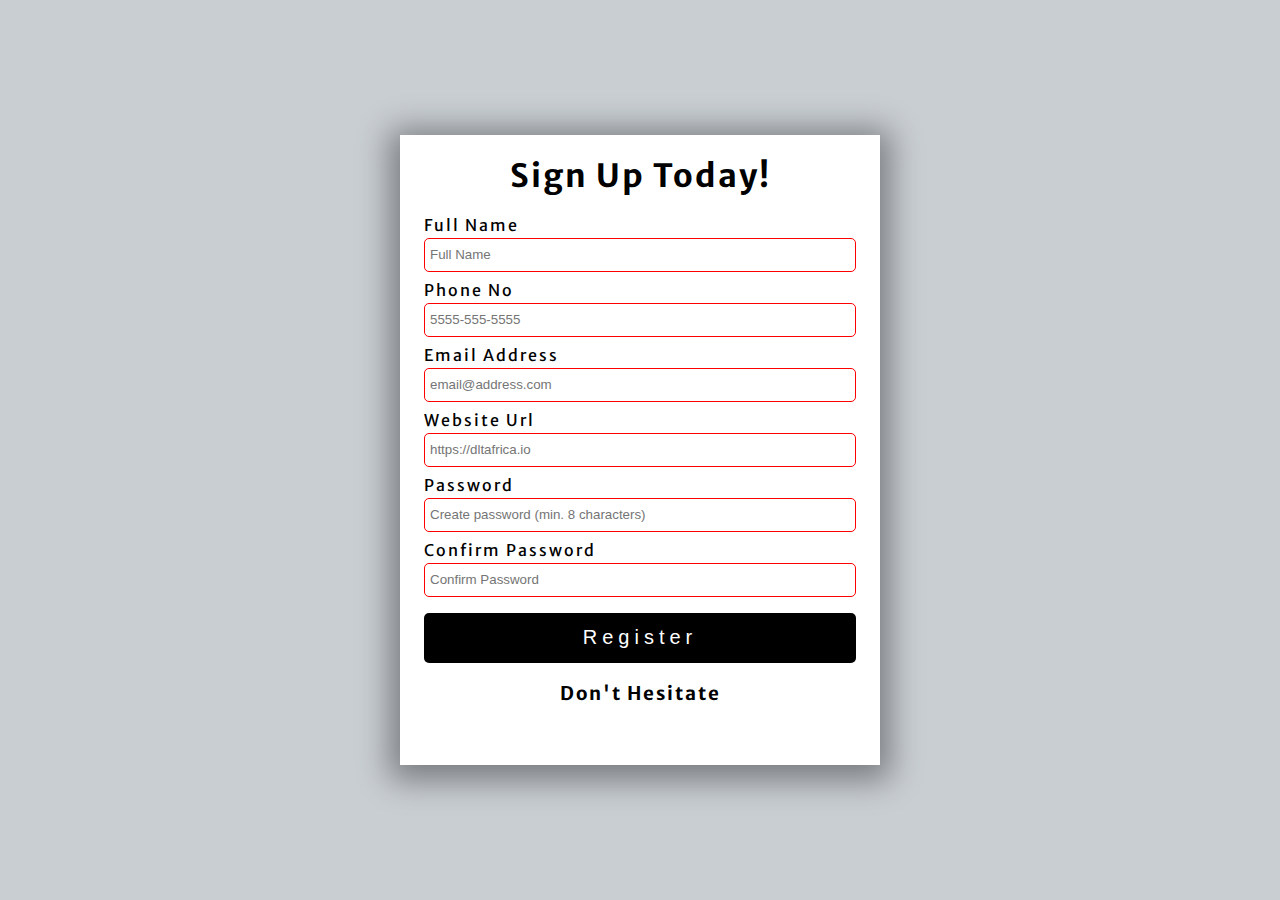
==== form-validation/index.html @ 7ba1783c "update" ====
<!DOCTYPE html>
<html lang="en">
  <head>
    <meta charset="UTF-8" />
    <meta name="viewport" content="width=device-width, initial-scale=1.0" />
    <title>Form Validation</title>
    <link rel="stylesheet" href="style.css" />
  </head>
  <body>
    <div class="container">
      <h1>Sign Up Today!</h1>

      <!-- form -->

      <form id="form">
        <!-- fullname -->
        <div class="form-group">
          <label for="name">Full Name</label>
          <input
            type="text"
            id="name"
            placeholder="Full Name"
            name="name"
            required
            minlength="3"
            maxlength="100"
          />
        </div>

        <!-- Phone Number -->

        <div class="form-group">
          <label for="phone">Phone No</label>
          <input
            type="tel"
            id="phone"
            placeholder="5555-555-5555"
            name="phone"
            required
            pattern="[0-9]{4}-[0-9]{3}-[0-9]{4}"
          />
        </div>

        <!-- Email address -->

        <div class="form-group">
          <label for="email">Email Address</label>
          <input
            type="email"
            id="email"
            placeholder="email@address.com"
            required
            name="email"
          />
        </div>

        <!-- website url -->

        <div class="form-group">
          <label for="website">Website Url</label>
          <input
            type="url"
            id="website"
            placeholder="https://dltafrica.io"
            name="website"
            required
          />
        </div>

        <!-- password -->

        <div class="form-group">
          <label for="password1">Password</label>
          <input
            type="password"
            id="password1"
            placeholder="Create password (min. 8 characters)"
            name="name"
            required
            pattern="^(?=.*\d)(?=.*[a-z])(?=.*[A-Z])(?=.*[a-zA-Z]).{8,}$"
            title="Please include at least one uppercase character, one lowercase character, one number "
          />
        </div>

        <!-- confirm password -->

        <div class="form-group">
          <label for="password2">Confirm Password</label>
          <input
            type="password"
            id="password2"
            placeholder="Confirm Password"
            name="name"
            required
            pattern="^(?=.*\d)(?=.*[a-z])(?=.*[A-Z])(?=.*[a-zA-Z]).{8,}$"
          />
        </div>
        <button type="submit">Register</button>
      </form>
      <div class="message-container"><h3 id="message">Don't Hesitate</h3></div>
      
    </div>

    <script src="script.js"></script>
  </body>
</html>
---- form-validation/style.css ----
@import url('https://fonts.googleapis.com/css2?family=Merriweather+Sans:ital,wght@0,300..800;1,300..800&family=Merriweather:ital,wght@0,300;0,400;0,700;0,900;1,300;1,400;1,700;1,900&display=swap');
html {
    box-sizing: border-box;   
}

body {
    margin: 0;
    min-height: 100vh;
    font-family: "merriweather sans", sans-serif;
    letter-spacing: 2px;
    display: flex;
    justify-content: center;
    align-items: center;
    background-color: #c9ced3;
}

.container {
    width: 480px;
    height: 630px;
    background: white;
    display: flex;
    flex-direction: column;
    align-items: center;
    border: 10px;
    box-shadow: 0 5px 30px 10px rgb(0, 0, 0, 0.4);
}

/* form */

form {
    width: 90%;
}

.form-group {
    height: 65px;
}

label {
    position: relative;
    bottom: 3px;
}

input {
    width: 100%;
    height: 34px;
    padding: 5px;
    border: 1px solid black;
    border-radius: 5px;
    outline: none;
    box-sizing: border-box;
    
}

input:valid {
    border: 1px solid green;
}

input:invalid {
    border: 1px solid red;
}

button {
    width: 100%;
    height: 50px;
    padding: 5px;
    border-radius: 5px;
    background-color: black;
    color: white;
    font-size: 20px;
    cursor: pointer;
    border: none;
    letter-spacing: 5px;
    margin-top: 5px;
}

button:hover {
    filter: brightness(200%);
    background: rgb(22, 22, 22);
}
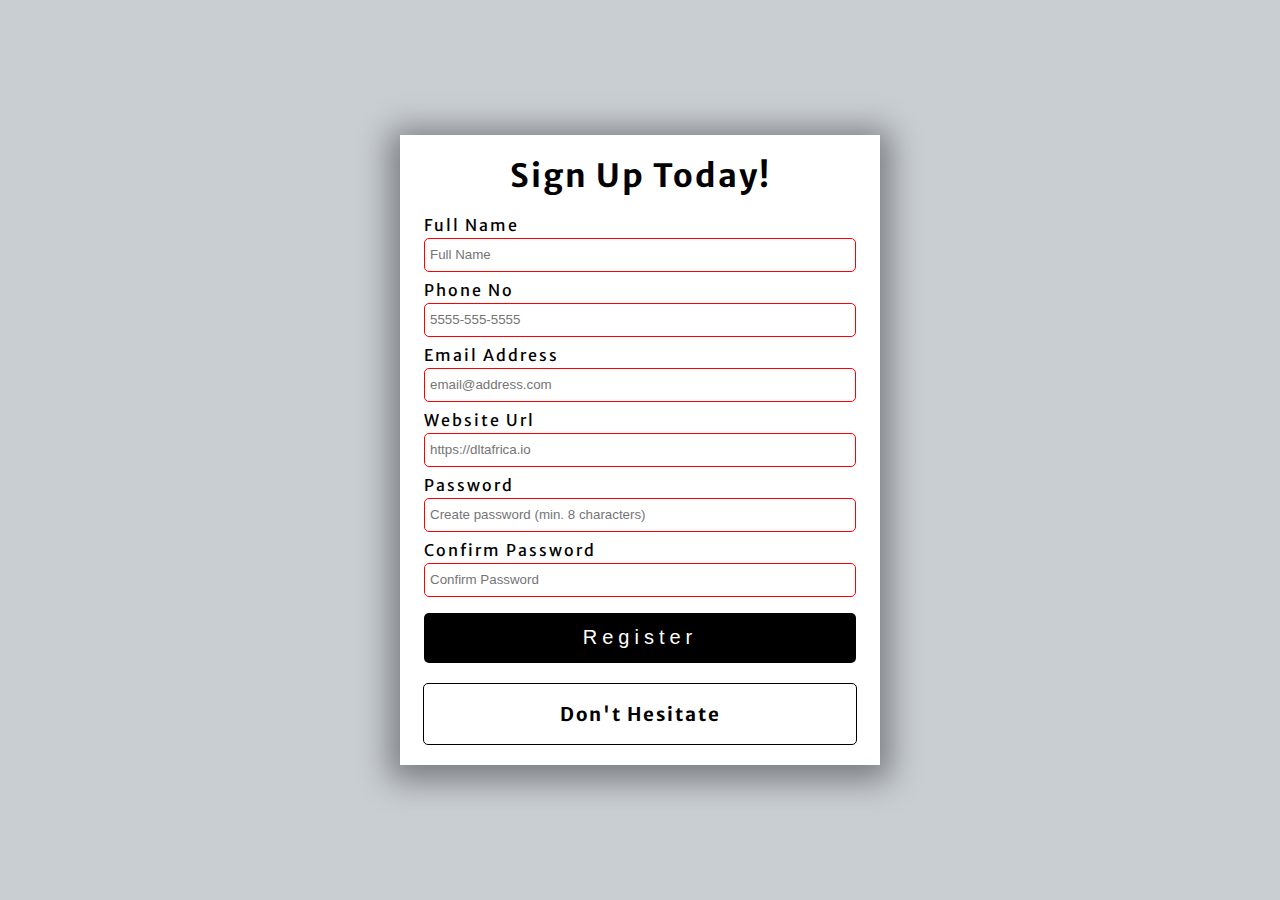
==== commit ebcf8825: "update" ====
--- a/form-validation/index.html
+++ b/form-validation/index.html
@@ -74,8 +74,7 @@
           <input
             type="password"
             id="password1"
-            placeholder="Create password (min. 8 characters)"
-            name="name"
+            placeholder="Create password (min. 8 characters)" 
             required
             pattern="^(?=.*\d)(?=.*[a-z])(?=.*[A-Z])(?=.*[a-zA-Z]).{8,}$"
             title="Please include at least one uppercase character, one lowercase character, one number "
@@ -90,7 +89,7 @@
             type="password"
             id="password2"
             placeholder="Confirm Password"
-            name="name"
+            name="password"
             required
             pattern="^(?=.*\d)(?=.*[a-z])(?=.*[A-Z])(?=.*[a-zA-Z]).{8,}$"
           />
@@ -98,7 +97,7 @@
         <button type="submit">Register</button>
       </form>
       <div class="message-container"><h3 id="message">Don't Hesitate</h3></div>
-      
+
     </div>
 
     <script src="script.js"></script>
--- a/form-validation/style.css
+++ b/form-validation/style.css
@@ -62,7 +62,7 @@
 button {
     width: 100%;
     height: 50px;
-    padding: 5px;
+    /* padding: 5px; */
     border-radius: 5px;
     background-color: black;
     color: white;
@@ -77,3 +77,18 @@
     filter: brightness(200%);
     background: rgb(22, 22, 22);
 }
+
+button:focus {
+    outline: none;
+}
+
+.message-container {
+    border: 1px solid black;
+    border-radius: 5px;
+    width: 90%;
+    margin: 20px;
+    display: flex;
+    justify-content: center;
+    color: black;
+}
+
